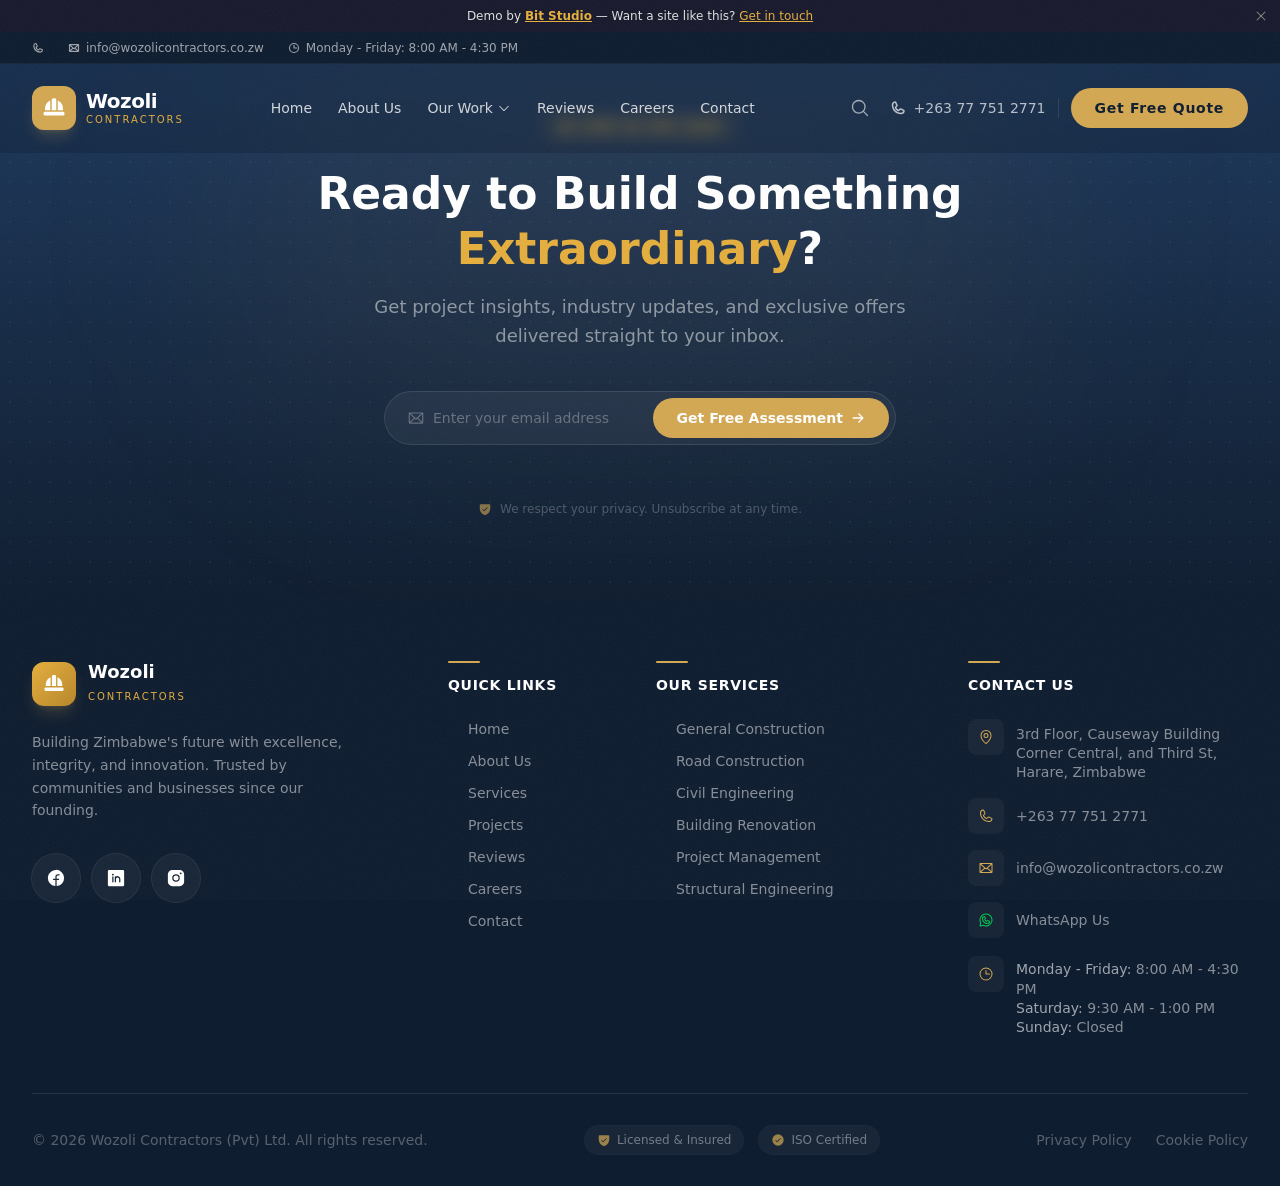
==== index.html @ 102f1ad0 "Bit Studio deploy" ====
<!DOCTYPE html>
<html lang="en">
  <head>
    <meta charset="UTF-8" />
    <link rel="icon" type="image/svg+xml" href="/favicon.svg" />
    <meta name="viewport" content="width=device-width, initial-scale=1.0" />
    <meta name="description" content="Sunwolf Renewables builds solar power and off-grid battery storage systems across Zimbabwe. The energy your grid can't catch up to." />
    <meta name="keywords" content="Sunwolf Renewables, solar Zimbabwe, off-grid storage, battery backup Harare" />
    <meta property="og:title" content="Sunwolf Renewables — The Energy Your Grid Can't Catch Up To" />
    <meta property="og:description" content="Solar and off-grid storage engineering across Zimbabwe." />
    <meta property="og:image" content="https://images.unsplash.com/photo-1504307651254-35680f356dfd?w=1200" />
    <meta property="og:type" content="website" />
    <meta name="twitter:card" content="summary_large_image" />
    <title>Sunwolf Renewables — Solar & Off-Grid Storage | Zimbabwe</title>
    <link rel="preconnect" href="https://fonts.googleapis.com" />
    <link rel="preconnect" href="https://fonts.gstatic.com" crossorigin />
    <link href="https://fonts.googleapis.com/css2?family=Plus+Jakarta+Sans:wght@300;400;500;600;700;800&family=Inter:wght@300;400;500;600;700&family=JetBrains+Mono:wght@400;500&display=swap" rel="stylesheet" />
    <script type="module" crossorigin src="/assets/index-SXyRCr3o.js"></script>
    <link rel="stylesheet" crossorigin href="/assets/index-DjnCHHVt.css">
  </head>
  <body>
    <div id="root"></div>
  </body>
</html>
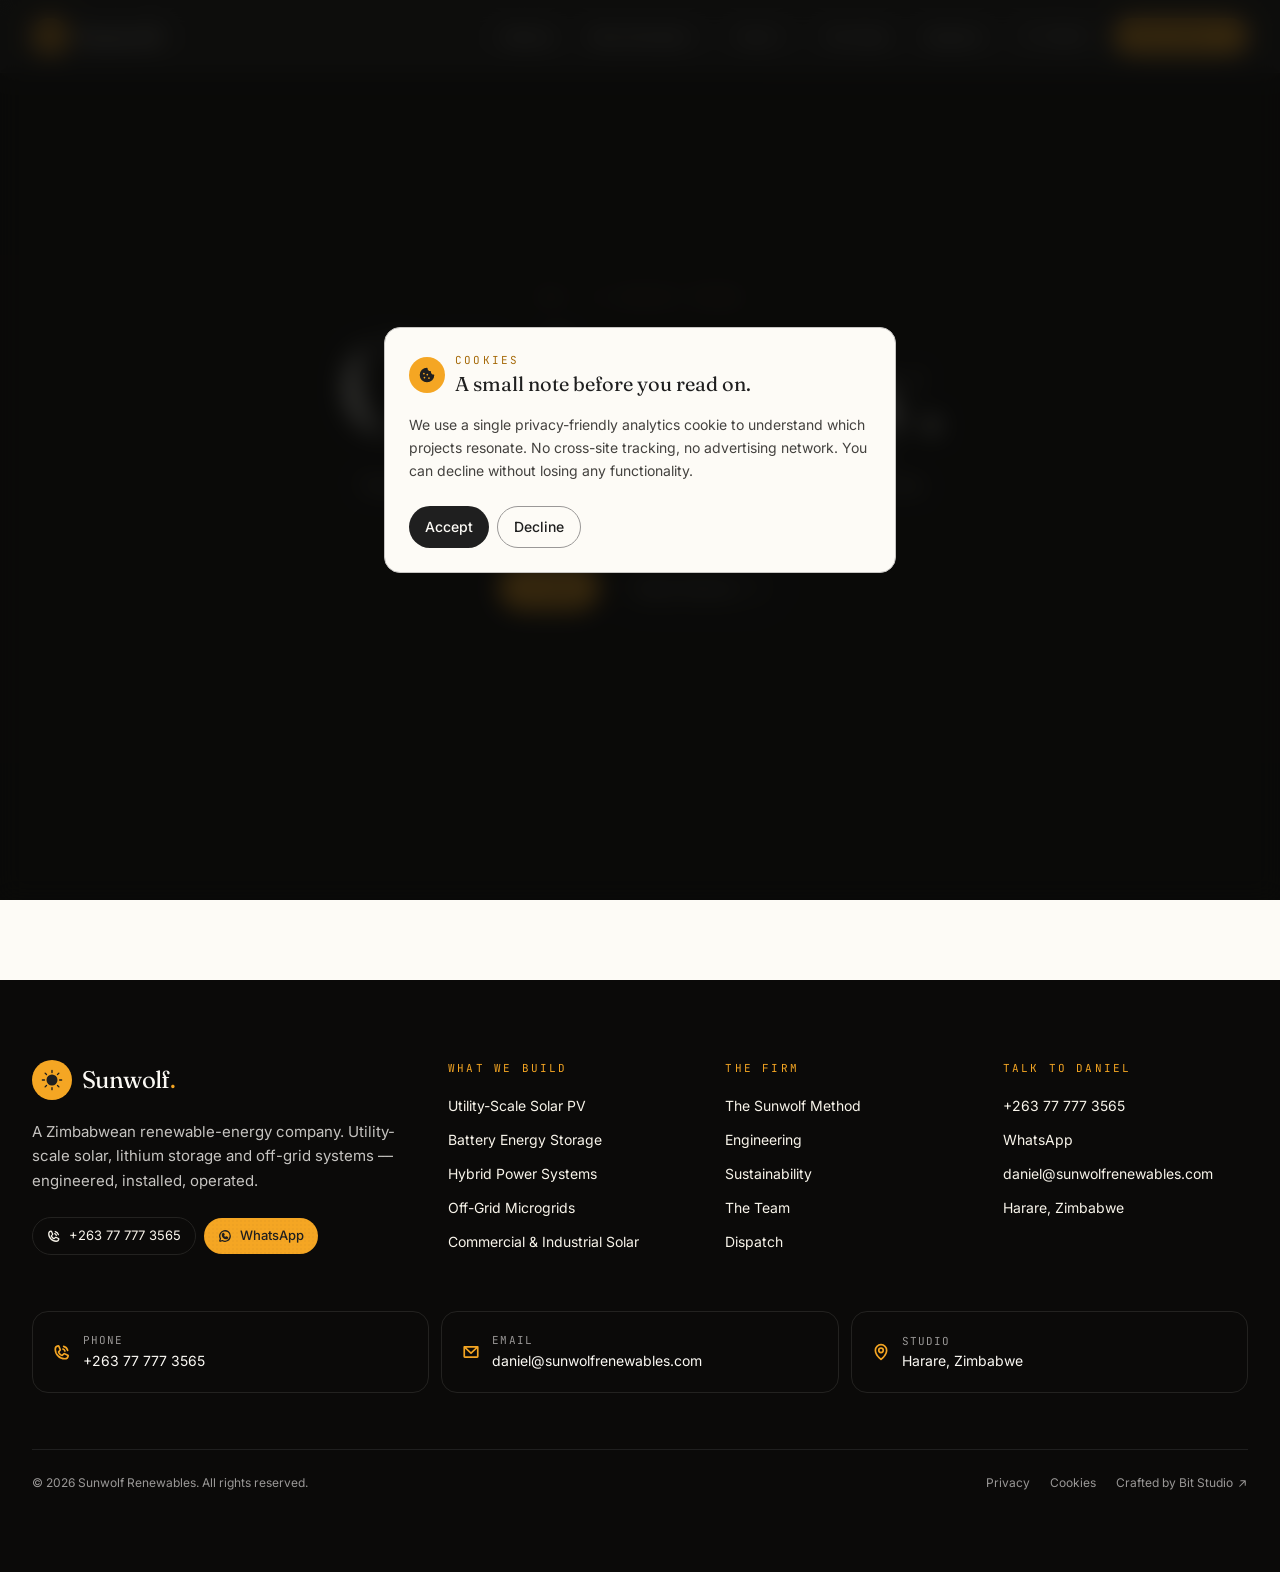
==== commit 95bab944: "Bespoke rebuild — pilot wave" ====
--- a/index.html
+++ b/index.html
@@ -1,24 +1,61 @@
-<!DOCTYPE html>
-<html lang="en">
-  <head>
-    <meta charset="UTF-8" />
-    <link rel="icon" type="image/svg+xml" href="/favicon.svg" />
-    <meta name="viewport" content="width=device-width, initial-scale=1.0" />
-    <meta name="description" content="Sunwolf Renewables builds solar power and off-grid battery storage systems across Zimbabwe. The energy your grid can't catch up to." />
-    <meta name="keywords" content="Sunwolf Renewables, solar Zimbabwe, off-grid storage, battery backup Harare" />
-    <meta property="og:title" content="Sunwolf Renewables — The Energy Your Grid Can't Catch Up To" />
-    <meta property="og:description" content="Solar and off-grid storage engineering across Zimbabwe." />
-    <meta property="og:image" content="https://images.unsplash.com/photo-1504307651254-35680f356dfd?w=1200" />
-    <meta property="og:type" content="website" />
-    <meta name="twitter:card" content="summary_large_image" />
-    <title>Sunwolf Renewables — Solar & Off-Grid Storage | Zimbabwe</title>
-    <link rel="preconnect" href="https://fonts.googleapis.com" />
-    <link rel="preconnect" href="https://fonts.gstatic.com" crossorigin />
-    <link href="https://fonts.googleapis.com/css2?family=Plus+Jakarta+Sans:wght@300;400;500;600;700;800&family=Inter:wght@300;400;500;600;700&family=JetBrains+Mono:wght@400;500&display=swap" rel="stylesheet" />
-    <script type="module" crossorigin src="/assets/index-SXyRCr3o.js"></script>
-    <link rel="stylesheet" crossorigin href="/assets/index-DjnCHHVt.css">
-  </head>
-  <body>
-    <div id="root"></div>
-  </body>
-</html>
+<!DOCTYPE html>
+<html lang="en">
+  <head>
+    <meta charset="UTF-8" />
+    <link rel="icon" type="image/svg+xml" href="/favicon.svg" />
+    <meta name="viewport" content="width=device-width, initial-scale=1.0, viewport-fit=cover" />
+    <meta name="theme-color" content="#1F1F1F" />
+
+    <title>Sunwolf Renewables — The energy your grid can't catch up to | Zimbabwe Solar &amp; BESS</title>
+    <meta name="description" content="Sunwolf Renewables — utility-scale solar, battery energy storage and hybrid off-grid systems for Zimbabwean industry. Led by MD Daniel Perlman." />
+    <meta name="keywords" content="Sunwolf Renewables, solar Zimbabwe, BESS Zimbabwe, battery storage, off-grid solar, Daniel Perlman, hybrid power, IPP Zimbabwe, commercial solar, industrial solar" />
+    <meta name="author" content="Sunwolf Renewables" />
+    <meta name="robots" content="index, follow" />
+
+    <!-- Open Graph -->
+    <meta property="og:type" content="website" />
+    <meta property="og:site_name" content="Sunwolf Renewables" />
+    <meta property="og:title" content="Sunwolf Renewables — Solar, Storage &amp; Off-Grid for Zimbabwean Industry" />
+    <meta property="og:description" content="The energy your grid can't catch up to. Utility-scale solar PV, lithium BESS and hybrid microgrids — engineered, installed, operated." />
+    <meta property="og:image" content="https://images.unsplash.com/photo-1509391366360-2e959784a276?w=1200" />
+    <meta property="og:url" content="https://demo-sunwolf-renewables.onrender.com" />
+
+    <!-- Twitter -->
+    <meta name="twitter:card" content="summary_large_image" />
+    <meta name="twitter:title" content="Sunwolf Renewables — Solar &amp; BESS Zimbabwe" />
+    <meta name="twitter:description" content="Utility-scale solar, lithium storage and off-grid hybrids built for Zimbabwean industry." />
+    <meta name="twitter:image" content="https://images.unsplash.com/photo-1509391366360-2e959784a276?w=1200" />
+
+    <!-- Preconnect fonts -->
+    <link rel="preconnect" href="https://fonts.googleapis.com" />
+    <link rel="preconnect" href="https://fonts.gstatic.com" crossorigin />
+    <link href="https://fonts.googleapis.com/css2?family=Fraunces:opsz,wght@9..144,300;9..144,400;9..144,500;9..144,600;9..144,700&family=Inter:wght@300;400;500;600;700&family=JetBrains+Mono:wght@400;500;600&display=swap" rel="stylesheet" />
+
+    <!-- JSON-LD Structured Data -->
+    <script type="application/ld+json">
+      {
+        "@context": "https://schema.org",
+        "@type": "Organization",
+        "name": "Sunwolf Renewables",
+        "url": "https://demo-sunwolf-renewables.onrender.com",
+        "description": "Zimbabwean renewable-energy company specialising in utility-scale solar PV, lithium battery energy storage systems (BESS) and hybrid off-grid microgrids.",
+        "address": {
+          "@type": "PostalAddress",
+          "addressLocality": "Harare",
+          "addressCountry": "ZW"
+        },
+        "telephone": "+263777773565",
+        "founder": {
+          "@type": "Person",
+          "name": "Daniel Perlman",
+          "jobTitle": "Managing Director"
+        }
+      }
+    </script>
+    <script type="module" crossorigin src="/assets/index-B15pvpVS.js"></script>
+    <link rel="stylesheet" crossorigin href="/assets/index-DMzLu8LB.css">
+  </head>
+  <body>
+    <div id="root"></div>
+  </body>
+</html>
--- a/assets/index-DMzLu8LB.css
+++ b/assets/index-DMzLu8LB.css
@@ -0,0 +1 @@
+/*! tailwindcss v4.3.0 | MIT License | https://tailwindcss.com */@layer properties{@supports (((-webkit-hyphens:none)) and (not (margin-trim:inline))) or ((-moz-orient:inline) and (not (color:rgb(from red r g b)))){*,:before,:after,::backdrop{--tw-rotate-x:initial;--tw-rotate-y:initial;--tw-rotate-z:initial;--tw-skew-x:initial;--tw-skew-y:initial;--tw-space-y-reverse:0;--tw-border-style:solid;--tw-gradient-position:initial;--tw-gradient-from:#0000;--tw-gradient-via:#0000;--tw-gradient-to:#0000;--tw-gradient-stops:initial;--tw-gradient-via-stops:initial;--tw-gradient-from-position:0%;--tw-gradient-via-position:50%;--tw-gradient-to-position:100%;--tw-leading:initial;--tw-font-weight:initial;--tw-tracking:initial;--tw-shadow:0 0 #0000;--tw-shadow-color:initial;--tw-shadow-alpha:100%;--tw-inset-shadow:0 0 #0000;--tw-inset-shadow-color:initial;--tw-inset-shadow-alpha:100%;--tw-ring-color:initial;--tw-ring-shadow:0 0 #0000;--tw-inset-ring-color:initial;--tw-inset-ring-shadow:0 0 #0000;--tw-ring-inset:initial;--tw-ring-offset-width:0px;--tw-ring-offset-color:#fff;--tw-ring-offset-shadow:0 0 #0000;--tw-outline-style:solid;--tw-blur:initial;--tw-brightness:initial;--tw-contrast:initial;--tw-grayscale:initial;--tw-hue-rotate:initial;--tw-invert:initial;--tw-opacity:initial;--tw-saturate:initial;--tw-sepia:initial;--tw-drop-shadow:initial;--tw-drop-shadow-color:initial;--tw-drop-shadow-alpha:100%;--tw-drop-shadow-size:initial;--tw-backdrop-blur:initial;--tw-backdrop-brightness:initial;--tw-backdrop-contrast:initial;--tw-backdrop-grayscale:initial;--tw-backdrop-hue-rotate:initial;--tw-backdrop-invert:initial;--tw-backdrop-opacity:initial;--tw-backdrop-saturate:initial;--tw-backdrop-sepia:initial;--tw-duration:initial}}}@layer theme{:root,:host{--font-sans:ui-sans-serif, system-ui, sans-serif, "Apple Color Emoji", "Segoe UI Emoji", "Segoe UI Symbol", "Noto Color Emoji";--font-mono:"JetBrains Mono", ui-monospace, monospace;--color-amber-100:#fdebc1;--color-amber-300:#f8c265;--color-amber-400:#f6b340;--color-amber-500:#f5a623;--color-amber-600:#d88b0f;--color-amber-700:#a56908;--color-amber-900:oklch(41.4% .112 45.904);--color-emerald-400:oklch(76.5% .177 163.223);--color-emerald-500:oklch(69.6% .17 162.48);--spacing:.25rem;--container-sm:24rem;--container-md:28rem;--container-lg:32rem;--container-xl:36rem;--container-2xl:42rem;--container-4xl:56rem;--text-sm:.875rem;--text-sm--line-height:calc(1.25 / .875);--text-base:1rem;--text-base--line-height: 1.5 ;--text-xl:1.25rem;--text-xl--line-height:calc(1.75 / 1.25);--text-2xl:1.5rem;--text-2xl--line-height:calc(2 / 1.5);--text-3xl:1.875rem;--text-3xl--line-height: 1.2 ;--text-4xl:2.25rem;--text-4xl--line-height:calc(2.5 / 2.25);--text-5xl:3rem;--text-5xl--line-height:1;--text-6xl:3.75rem;--text-6xl--line-height:1;--text-7xl:4.5rem;--text-7xl--line-height:1;--text-8xl:6rem;--text-8xl--line-height:1;--text-9xl:8rem;--text-9xl--line-height:1;--font-weight-medium:500;--tracking-tight:-.025em;--tracking-widest:.1em;--leading-tight:1.25;--leading-snug:1.375;--leading-relaxed:1.625;--radius-sm:.25rem;--radius-xl:.75rem;--radius-2xl:1rem;--radius-3xl:1.5rem;--blur-md:12px;--blur-xl:24px;--blur-3xl:64px;--default-transition-duration:.15s;--default-transition-timing-function:cubic-bezier(.4, 0, .2, 1);--default-font-family:var(--font-sans);--default-mono-font-family:var(--font-mono);--color-ink-100:#e7e5e4;--color-ink-200:#c7c5c2;--color-ink-300:#9a9897;--color-ink-400:#6b6967;--color-ink-500:#44423f;--color-ink-600:#2e2c2a;--color-ink-700:#232220;--color-ink-800:#1f1f1f;--color-ink-900:#161513;--color-ink-950:#0b0a09;--color-cream-50:#fdfbf6;--color-cream-100:#faf6ec;--color-volt-500:#3d5afe;--font-display:"Fraunces", "Times New Roman", serif;--font-body:"Inter", system-ui, sans-serif}}@layer base{*,:after,:before,::backdrop{box-sizing:border-box;border:0 solid;margin:0;padding:0}::file-selector-button{box-sizing:border-box;border:0 solid;margin:0;padding:0}html,:host{-webkit-text-size-adjust:100%;-moz-tab-size:4;tab-size:4;line-height:1.5;font-family:var(--default-font-family,ui-sans-serif, system-ui, sans-serif, "Apple Color Emoji", "Segoe UI Emoji", "Segoe UI Symbol", "Noto Color Emoji");font-feature-settings:var(--default-font-feature-settings,normal);font-variation-settings:var(--default-font-variation-settings,normal);-webkit-tap-highlight-color:transparent}hr{height:0;color:inherit;border-top-width:1px}abbr:where([title]){-webkit-text-decoration:underline dotted;text-decoration:underline dotted}h1,h2,h3,h4,h5,h6{font-size:inherit;font-weight:inherit}a{color:inherit;-webkit-text-decoration:inherit;text-decoration:inherit}b,strong{font-weight:bolder}code,kbd,samp,pre{font-family:var(--default-mono-font-family,ui-monospace, SFMono-Regular, Menlo, Monaco, Consolas, "Liberation Mono", "Courier New", monospace);font-feature-settings:var(--default-mono-font-feature-settings,normal);font-variation-settings:var(--default-mono-font-variation-settings,normal);font-size:1em}small{font-size:80%}sub,sup{vertical-align:baseline;font-size:75%;line-height:0;position:relative}sub{bottom:-.25em}sup{top:-.5em}table{text-indent:0;border-color:inherit;border-collapse:collapse}:-moz-focusring{outline:auto}progress{vertical-align:baseline}summary{display:list-item}ol,ul,menu{list-style:none}img,svg,video,canvas,audio,iframe,embed,object{vertical-align:middle;display:block}img,video{max-width:100%;height:auto}button,input,select,optgroup,textarea{font:inherit;font-feature-settings:inherit;font-variation-settings:inherit;letter-spacing:inherit;color:inherit;opacity:1;background-color:#0000;border-radius:0}::file-selector-button{font:inherit;font-feature-settings:inherit;font-variation-settings:inherit;letter-spacing:inherit;color:inherit;opacity:1;background-color:#0000;border-radius:0}:where(select:is([multiple],[size])) optgroup{font-weight:bolder}:where(select:is([multiple],[size])) optgroup option{padding-inline-start:20px}::file-selector-button{margin-inline-end:4px}::placeholder{opacity:1}@supports (not ((-webkit-appearance:-apple-pay-button))) or (contain-intrinsic-size:1px){::placeholder{color:currentColor}@supports (color:color-mix(in lab,red,red)){::placeholder{color:color-mix(in oklab,currentcolor 50%,transparent)}}}textarea{resize:vertical}::-webkit-search-decoration{-webkit-appearance:none}::-webkit-date-and-time-value{min-height:1lh;text-align:inherit}::-webkit-datetime-edit{display:inline-flex}::-webkit-datetime-edit-fields-wrapper{padding:0}::-webkit-datetime-edit{padding-block:0}::-webkit-datetime-edit-year-field{padding-block:0}::-webkit-datetime-edit-month-field{padding-block:0}::-webkit-datetime-edit-day-field{padding-block:0}::-webkit-datetime-edit-hour-field{padding-block:0}::-webkit-datetime-edit-minute-field{padding-block:0}::-webkit-datetime-edit-second-field{padding-block:0}::-webkit-datetime-edit-millisecond-field{padding-block:0}::-webkit-datetime-edit-meridiem-field{padding-block:0}::-webkit-calendar-picker-indicator{line-height:1}:-moz-ui-invalid{box-shadow:none}button,input:where([type=button],[type=reset],[type=submit]){-webkit-appearance:button;-moz-appearance:button;appearance:button}::file-selector-button{-webkit-appearance:button;-moz-appearance:button;appearance:button}::-webkit-inner-spin-button{height:auto}::-webkit-outer-spin-button{height:auto}[hidden]:where(:not([hidden=until-found])){display:none!important}h1,h2,h3,h4{font-family:var(--font-display);letter-spacing:-.02em}.font-mono,code,pre,.sw-meta{font-family:var(--font-mono)}}@layer components{.sw-grain:before{content:"";pointer-events:none;mix-blend-mode:multiply;opacity:.45;background-image:radial-gradient(circle at 1px 1px,#1f1f1f0f 1px,#0000 0);background-size:4px 4px;position:absolute;top:0;right:0;bottom:0;left:0}.sw-tile{isolation:isolate;border-radius:18px;position:relative;overflow:hidden}.sw-divider{background:linear-gradient(90deg,#0000,#1f1f1f2e,#0000);height:1px}@keyframes sw-pulse{0%,to{box-shadow:0 0 #f5a6238c}50%{box-shadow:0 0 0 6px #f5a62300}}.sw-pulse{animation:2.2s infinite sw-pulse}@keyframes sw-shuffle-in{0%{opacity:0;transform:translateY(18px)rotate(-1.2deg)}to{opacity:1;transform:translateY(0)rotate(0)}}.sw-shuffle-in{animation:.85s cubic-bezier(.22,1,.36,1) both sw-shuffle-in}}@layer utilities{.pointer-events-none{pointer-events:none}.visible{visibility:visible}.absolute{position:absolute}.fixed{position:fixed}.relative{position:relative}.static{position:static}.sticky{position:sticky}.inset-0{inset:calc(var(--spacing) * 0)}.inset-x-0{inset-inline:calc(var(--spacing) * 0)}.inset-y-0{inset-block:calc(var(--spacing) * 0)}.-top-20{top:calc(var(--spacing) * -20)}.top-0{top:calc(var(--spacing) * 0)}.top-2{top:calc(var(--spacing) * 2)}.top-3{top:calc(var(--spacing) * 3)}.top-\[72px\]{top:72px}.top-full{top:100%}.-right-20{right:calc(var(--spacing) * -20)}.right-5{right:calc(var(--spacing) * 5)}.right-6{right:calc(var(--spacing) * 6)}.bottom-2{bottom:calc(var(--spacing) * 2)}.bottom-5{bottom:calc(var(--spacing) * 5)}.bottom-6{bottom:calc(var(--spacing) * 6)}.left-0{left:calc(var(--spacing) * 0)}.left-3{left:calc(var(--spacing) * 3)}.left-5{left:calc(var(--spacing) * 5)}.left-\[16px\]{left:16px}.left-\[20px\]{left:20px}.isolate{isolation:isolate}.z-20{z-index:20}.z-40{z-index:40}.z-50{z-index:50}.z-\[60\]{z-index:60}.z-\[70\]{z-index:70}.col-span-2{grid-column:span 2/span 2}.col-span-3{grid-column:span 3/span 3}.row-span-2{grid-row:span 2/span 2}.container{width:100%}@media(min-width:40rem){.container{max-width:40rem}}@media(min-width:48rem){.container{max-width:48rem}}@media(min-width:64rem){.container{max-width:64rem}}@media(min-width:80rem){.container{max-width:80rem}}@media(min-width:96rem){.container{max-width:96rem}}.mx-auto{margin-inline:auto}.mt-0\.5{margin-top:calc(var(--spacing) * .5)}.mt-1{margin-top:calc(var(--spacing) * 1)}.mt-1\.5{margin-top:calc(var(--spacing) * 1.5)}.mt-2{margin-top:calc(var(--spacing) * 2)}.mt-3{margin-top:calc(var(--spacing) * 3)}.mt-4{margin-top:calc(var(--spacing) * 4)}.mt-5{margin-top:calc(var(--spacing) * 5)}.mt-6{margin-top:calc(var(--spacing) * 6)}.mt-7{margin-top:calc(var(--spacing) * 7)}.mt-8{margin-top:calc(var(--spacing) * 8)}.mt-10{margin-top:calc(var(--spacing) * 10)}.mt-12{margin-top:calc(var(--spacing) * 12)}.mt-14{margin-top:calc(var(--spacing) * 14)}.mt-20{margin-top:calc(var(--spacing) * 20)}.mt-auto{margin-top:auto}.mb-6{margin-bottom:calc(var(--spacing) * 6)}.mb-8{margin-bottom:calc(var(--spacing) * 8)}.mb-10{margin-bottom:calc(var(--spacing) * 10)}.ml-1{margin-left:calc(var(--spacing) * 1)}.ml-2{margin-left:calc(var(--spacing) * 2)}.ml-3{margin-left:calc(var(--spacing) * 3)}.ml-auto{margin-left:auto}.block{display:block}.flex{display:flex}.grid{display:grid}.hidden{display:none}.inline-flex{display:inline-flex}.aspect-\[2\/1\]{aspect-ratio:2}.aspect-\[4\/5\]{aspect-ratio:4/5}.aspect-\[5\/4\]{aspect-ratio:5/4}.aspect-\[10\/8\]{aspect-ratio:10/8}.aspect-square{aspect-ratio:1}.h-1{height:calc(var(--spacing) * 1)}.h-1\.5{height:calc(var(--spacing) * 1.5)}.h-2{height:calc(var(--spacing) * 2)}.h-2\.5{height:calc(var(--spacing) * 2.5)}.h-3{height:calc(var(--spacing) * 3)}.h-8{height:calc(var(--spacing) * 8)}.h-9{height:calc(var(--spacing) * 9)}.h-10{height:calc(var(--spacing) * 10)}.h-16{height:calc(var(--spacing) * 16)}.h-\[72px\]{height:72px}.h-\[180px\]{height:180px}.h-\[260px\]{height:260px}.h-\[280px\]{height:280px}.h-\[300px\]{height:300px}.h-\[360px\]{height:360px}.h-\[420px\]{height:420px}.h-\[440px\]{height:440px}.h-full{height:100%}.max-h-\[60vh\]{max-height:60vh}.min-h-\[80vh\]{min-height:80vh}.min-h-\[100svh\]{min-height:100svh}.min-h-screen{min-height:100vh}.w-1{width:calc(var(--spacing) * 1)}.w-1\.5{width:calc(var(--spacing) * 1.5)}.w-2{width:calc(var(--spacing) * 2)}.w-2\.5{width:calc(var(--spacing) * 2.5)}.w-3{width:calc(var(--spacing) * 3)}.w-8{width:calc(var(--spacing) * 8)}.w-9{width:calc(var(--spacing) * 9)}.w-10{width:calc(var(--spacing) * 10)}.w-16{width:calc(var(--spacing) * 16)}.w-\[340px\]{width:340px}.w-\[420px\]{width:420px}.w-full{width:100%}.w-px{width:1px}.max-w-2xl{max-width:var(--container-2xl)}.max-w-4xl{max-width:var(--container-4xl)}.max-w-\[1100px\]{max-width:1100px}.max-w-\[1300px\]{max-width:1300px}.max-w-\[1400px\]{max-width:1400px}.max-w-lg{max-width:var(--container-lg)}.max-w-md{max-width:var(--container-md)}.max-w-sm{max-width:var(--container-sm)}.max-w-xl{max-width:var(--container-xl)}.min-w-0{min-width:calc(var(--spacing) * 0)}.flex-1{flex:1}.shrink-0{flex-shrink:0}.transform{transform:var(--tw-rotate-x,) var(--tw-rotate-y,) var(--tw-rotate-z,) var(--tw-skew-x,) var(--tw-skew-y,)}.animate-\[marquee_36s_linear_infinite\]{animation:36s linear infinite marquee}.resize-none{resize:none}.auto-rows-auto{grid-auto-rows:auto}.grid-cols-1{grid-template-columns:repeat(1,minmax(0,1fr))}.grid-cols-2{grid-template-columns:repeat(2,minmax(0,1fr))}.grid-cols-3{grid-template-columns:repeat(3,minmax(0,1fr))}.grid-rows-2{grid-template-rows:repeat(2,minmax(0,1fr))}.flex-col{flex-direction:column}.flex-wrap{flex-wrap:wrap}.items-center{align-items:center}.items-end{align-items:flex-end}.items-start{align-items:flex-start}.items-stretch{align-items:stretch}.justify-between{justify-content:space-between}.justify-center{justify-content:center}.justify-end{justify-content:flex-end}.gap-1{gap:calc(var(--spacing) * 1)}.gap-1\.5{gap:calc(var(--spacing) * 1.5)}.gap-2{gap:calc(var(--spacing) * 2)}.gap-2\.5{gap:calc(var(--spacing) * 2.5)}.gap-3{gap:calc(var(--spacing) * 3)}.gap-4{gap:calc(var(--spacing) * 4)}.gap-5{gap:calc(var(--spacing) * 5)}.gap-6{gap:calc(var(--spacing) * 6)}.gap-8{gap:calc(var(--spacing) * 8)}.gap-10{gap:calc(var(--spacing) * 10)}.gap-12{gap:calc(var(--spacing) * 12)}:where(.space-y-1>:not(:last-child)){--tw-space-y-reverse:0;margin-block-start:calc(calc(var(--spacing) * 1) * var(--tw-space-y-reverse));margin-block-end:calc(calc(var(--spacing) * 1) * calc(1 - var(--tw-space-y-reverse)))}:where(.space-y-2>:not(:last-child)){--tw-space-y-reverse:0;margin-block-start:calc(calc(var(--spacing) * 2) * var(--tw-space-y-reverse));margin-block-end:calc(calc(var(--spacing) * 2) * calc(1 - var(--tw-space-y-reverse)))}:where(.space-y-2\.5>:not(:last-child)){--tw-space-y-reverse:0;margin-block-start:calc(calc(var(--spacing) * 2.5) * var(--tw-space-y-reverse));margin-block-end:calc(calc(var(--spacing) * 2.5) * calc(1 - var(--tw-space-y-reverse)))}:where(.space-y-3>:not(:last-child)){--tw-space-y-reverse:0;margin-block-start:calc(calc(var(--spacing) * 3) * var(--tw-space-y-reverse));margin-block-end:calc(calc(var(--spacing) * 3) * calc(1 - var(--tw-space-y-reverse)))}:where(.space-y-4>:not(:last-child)){--tw-space-y-reverse:0;margin-block-start:calc(calc(var(--spacing) * 4) * var(--tw-space-y-reverse));margin-block-end:calc(calc(var(--spacing) * 4) * calc(1 - var(--tw-space-y-reverse)))}:where(.space-y-5>:not(:last-child)){--tw-space-y-reverse:0;margin-block-start:calc(calc(var(--spacing) * 5) * var(--tw-space-y-reverse));margin-block-end:calc(calc(var(--spacing) * 5) * calc(1 - var(--tw-space-y-reverse)))}:where(.space-y-7>:not(:last-child)){--tw-space-y-reverse:0;margin-block-start:calc(calc(var(--spacing) * 7) * var(--tw-space-y-reverse));margin-block-end:calc(calc(var(--spacing) * 7) * calc(1 - var(--tw-space-y-reverse)))}:where(.space-y-12>:not(:last-child)){--tw-space-y-reverse:0;margin-block-start:calc(calc(var(--spacing) * 12) * var(--tw-space-y-reverse));margin-block-end:calc(calc(var(--spacing) * 12) * calc(1 - var(--tw-space-y-reverse)))}:where(.space-y-24>:not(:last-child)){--tw-space-y-reverse:0;margin-block-start:calc(calc(var(--spacing) * 24) * var(--tw-space-y-reverse));margin-block-end:calc(calc(var(--spacing) * 24) * calc(1 - var(--tw-space-y-reverse)))}.self-start{align-self:flex-start}.truncate{text-overflow:ellipsis;white-space:nowrap;overflow:hidden}.overflow-hidden{overflow:hidden}.overflow-y-auto{overflow-y:auto}.rounded-2xl{border-radius:var(--radius-2xl)}.rounded-3xl{border-radius:var(--radius-3xl)}.rounded-full{border-radius:3.40282e38px}.rounded-sm{border-radius:var(--radius-sm)}.rounded-xl{border-radius:var(--radius-xl)}.border{border-style:var(--tw-border-style);border-width:1px}.border-0{border-style:var(--tw-border-style);border-width:0}.border-y{border-block-style:var(--tw-border-style);border-block-width:1px}.border-t{border-top-style:var(--tw-border-style);border-top-width:1px}.border-b{border-bottom-style:var(--tw-border-style);border-bottom-width:1px}.border-amber-400{border-color:var(--color-amber-400)}.border-cream-100\/30{border-color:#faf6ec4d}@supports (color:color-mix(in lab,red,red)){.border-cream-100\/30{border-color:color-mix(in oklab,var(--color-cream-100) 30%,transparent)}}.border-ink-100{border-color:var(--color-ink-100)}.border-ink-200{border-color:var(--color-ink-200)}.border-ink-200\/70{border-color:#c7c5c2b3}@supports (color:color-mix(in lab,red,red)){.border-ink-200\/70{border-color:color-mix(in oklab,var(--color-ink-200) 70%,transparent)}}.border-ink-300{border-color:var(--color-ink-300)}.border-ink-600{border-color:var(--color-ink-600)}.border-ink-600\/60{border-color:#2e2c2a99}@supports (color:color-mix(in lab,red,red)){.border-ink-600\/60{border-color:color-mix(in oklab,var(--color-ink-600) 60%,transparent)}}.border-ink-700{border-color:var(--color-ink-700)}.border-ink-700\/60{border-color:#23222099}@supports (color:color-mix(in lab,red,red)){.border-ink-700\/60{border-color:color-mix(in oklab,var(--color-ink-700) 60%,transparent)}}.border-ink-800{border-color:var(--color-ink-800)}.border-transparent{border-color:#0000}.bg-amber-400{background-color:var(--color-amber-400)}.bg-amber-500{background-color:var(--color-amber-500)}.bg-cream-50{background-color:var(--color-cream-50)}.bg-cream-100{background-color:var(--color-cream-100)}.bg-cream-100\/50{background-color:#faf6ec80}@supports (color:color-mix(in lab,red,red)){.bg-cream-100\/50{background-color:color-mix(in oklab,var(--color-cream-100) 50%,transparent)}}.bg-emerald-500{background-color:var(--color-emerald-500)}.bg-ink-100{background-color:var(--color-ink-100)}.bg-ink-200{background-color:var(--color-ink-200)}.bg-ink-500{background-color:var(--color-ink-500)}.bg-ink-700{background-color:var(--color-ink-700)}.bg-ink-800{background-color:var(--color-ink-800)}.bg-ink-800\/80{background-color:#1f1f1fcc}@supports (color:color-mix(in lab,red,red)){.bg-ink-800\/80{background-color:color-mix(in oklab,var(--color-ink-800) 80%,transparent)}}.bg-ink-800\/95{background-color:#1f1f1ff2}@supports (color:color-mix(in lab,red,red)){.bg-ink-800\/95{background-color:color-mix(in oklab,var(--color-ink-800) 95%,transparent)}}.bg-ink-900{background-color:var(--color-ink-900)}.bg-ink-900\/10{background-color:#1615131a}@supports (color:color-mix(in lab,red,red)){.bg-ink-900\/10{background-color:color-mix(in oklab,var(--color-ink-900) 10%,transparent)}}.bg-ink-900\/30{background-color:#1615134d}@supports (color:color-mix(in lab,red,red)){.bg-ink-900\/30{background-color:color-mix(in oklab,var(--color-ink-900) 30%,transparent)}}.bg-ink-900\/55{background-color:#1615138c}@supports (color:color-mix(in lab,red,red)){.bg-ink-900\/55{background-color:color-mix(in oklab,var(--color-ink-900) 55%,transparent)}}.bg-ink-900\/70{background-color:#161513b3}@supports (color:color-mix(in lab,red,red)){.bg-ink-900\/70{background-color:color-mix(in oklab,var(--color-ink-900) 70%,transparent)}}.bg-ink-950{background-color:var(--color-ink-950)}.bg-ink-950\/60{background-color:#0b0a0999}@supports (color:color-mix(in lab,red,red)){.bg-ink-950\/60{background-color:color-mix(in oklab,var(--color-ink-950) 60%,transparent)}}.bg-ink-950\/70{background-color:#0b0a09b3}@supports (color:color-mix(in lab,red,red)){.bg-ink-950\/70{background-color:color-mix(in oklab,var(--color-ink-950) 70%,transparent)}}.bg-ink-950\/75{background-color:#0b0a09bf}@supports (color:color-mix(in lab,red,red)){.bg-ink-950\/75{background-color:color-mix(in oklab,var(--color-ink-950) 75%,transparent)}}.bg-ink-950\/80{background-color:#0b0a09cc}@supports (color:color-mix(in lab,red,red)){.bg-ink-950\/80{background-color:color-mix(in oklab,var(--color-ink-950) 80%,transparent)}}.bg-ink-950\/85{background-color:#0b0a09d9}@supports (color:color-mix(in lab,red,red)){.bg-ink-950\/85{background-color:color-mix(in oklab,var(--color-ink-950) 85%,transparent)}}.bg-transparent{background-color:#0000}.bg-volt-500{background-color:var(--color-volt-500)}.bg-gradient-to-b{--tw-gradient-position:to bottom in oklab;background-image:linear-gradient(var(--tw-gradient-stops))}.bg-gradient-to-br{--tw-gradient-position:to bottom right in oklab;background-image:linear-gradient(var(--tw-gradient-stops))}.bg-gradient-to-r{--tw-gradient-position:to right in oklab;background-image:linear-gradient(var(--tw-gradient-stops))}.bg-gradient-to-t{--tw-gradient-position:to top in oklab;background-image:linear-gradient(var(--tw-gradient-stops))}.from-amber-400{--tw-gradient-from:var(--color-amber-400);--tw-gradient-stops:var(--tw-gradient-via-stops,var(--tw-gradient-position), var(--tw-gradient-from) var(--tw-gradient-from-position), var(--tw-gradient-to) var(--tw-gradient-to-position))}.from-ink-950{--tw-gradient-from:var(--color-ink-950);--tw-gradient-stops:var(--tw-gradient-via-stops,var(--tw-gradient-position), var(--tw-gradient-from) var(--tw-gradient-from-position), var(--tw-gradient-to) var(--tw-gradient-to-position))}.from-ink-950\/40{--tw-gradient-from:#0b0a0966}@supports (color:color-mix(in lab,red,red)){.from-ink-950\/40{--tw-gradient-from:color-mix(in oklab, var(--color-ink-950) 40%, transparent)}}.from-ink-950\/40{--tw-gradient-stops:var(--tw-gradient-via-stops,var(--tw-gradient-position), var(--tw-gradient-from) var(--tw-gradient-from-position), var(--tw-gradient-to) var(--tw-gradient-to-position))}.from-ink-950\/55{--tw-gradient-from:#0b0a098c}@supports (color:color-mix(in lab,red,red)){.from-ink-950\/55{--tw-gradient-from:color-mix(in oklab, var(--color-ink-950) 55%, transparent)}}.from-ink-950\/55{--tw-gradient-stops:var(--tw-gradient-via-stops,var(--tw-gradient-position), var(--tw-gradient-from) var(--tw-gradient-from-position), var(--tw-gradient-to) var(--tw-gradient-to-position))}.from-ink-950\/60{--tw-gradient-from:#0b0a0999}@supports (color:color-mix(in lab,red,red)){.from-ink-950\/60{--tw-gradient-from:color-mix(in oklab, var(--color-ink-950) 60%, transparent)}}.from-ink-950\/60{--tw-gradient-stops:var(--tw-gradient-via-stops,var(--tw-gradient-position), var(--tw-gradient-from) var(--tw-gradient-from-position), var(--tw-gradient-to) var(--tw-gradient-to-position))}.from-ink-950\/65{--tw-gradient-from:#0b0a09a6}@supports (color:color-mix(in lab,red,red)){.from-ink-950\/65{--tw-gradient-from:color-mix(in oklab, var(--color-ink-950) 65%, transparent)}}.from-ink-950\/65{--tw-gradient-stops:var(--tw-gradient-via-stops,var(--tw-gradient-position), var(--tw-gradient-from) var(--tw-gradient-from-position), var(--tw-gradient-to) var(--tw-gradient-to-position))}.from-ink-950\/85{--tw-gradient-from:#0b0a09d9}@supports (color:color-mix(in lab,red,red)){.from-ink-950\/85{--tw-gradient-from:color-mix(in oklab, var(--color-ink-950) 85%, transparent)}}.from-ink-950\/85{--tw-gradient-stops:var(--tw-gradient-via-stops,var(--tw-gradient-position), var(--tw-gradient-from) var(--tw-gradient-from-position), var(--tw-gradient-to) var(--tw-gradient-to-position))}.via-ink-900\/55{--tw-gradient-via:#1615138c}@supports (color:color-mix(in lab,red,red)){.via-ink-900\/55{--tw-gradient-via:color-mix(in oklab, var(--color-ink-900) 55%, transparent)}}.via-ink-900\/55{--tw-gradient-via-stops:var(--tw-gradient-position), var(--tw-gradient-from) var(--tw-gradient-from-position), var(--tw-gradient-via) var(--tw-gradient-via-position), var(--tw-gradient-to) var(--tw-gradient-to-position);--tw-gradient-stops:var(--tw-gradient-via-stops)}.via-ink-950\/35{--tw-gradient-via:#0b0a0959}@supports (color:color-mix(in lab,red,red)){.via-ink-950\/35{--tw-gradient-via:color-mix(in oklab, var(--color-ink-950) 35%, transparent)}}.via-ink-950\/35{--tw-gradient-via-stops:var(--tw-gradient-position), var(--tw-gradient-from) var(--tw-gradient-from-position), var(--tw-gradient-via) var(--tw-gradient-via-position), var(--tw-gradient-to) var(--tw-gradient-to-position);--tw-gradient-stops:var(--tw-gradient-via-stops)}.via-ink-950\/40{--tw-gradient-via:#0b0a0966}@supports (color:color-mix(in lab,red,red)){.via-ink-950\/40{--tw-gradient-via:color-mix(in oklab, var(--color-ink-950) 40%, transparent)}}.via-ink-950\/40{--tw-gradient-via-stops:var(--tw-gradient-position), var(--tw-gradient-from) var(--tw-gradient-from-position), var(--tw-gradient-via) var(--tw-gradient-via-position), var(--tw-gradient-to) var(--tw-gradient-to-position);--tw-gradient-stops:var(--tw-gradient-via-stops)}.via-transparent{--tw-gradient-via:transparent;--tw-gradient-via-stops:var(--tw-gradient-position), var(--tw-gradient-from) var(--tw-gradient-from-position), var(--tw-gradient-via) var(--tw-gradient-via-position), var(--tw-gradient-to) var(--tw-gradient-to-position);--tw-gradient-stops:var(--tw-gradient-via-stops)}.to-amber-600{--tw-gradient-to:var(--color-amber-600);--tw-gradient-stops:var(--tw-gradient-via-stops,var(--tw-gradient-position), var(--tw-gradient-from) var(--tw-gradient-from-position), var(--tw-gradient-to) var(--tw-gradient-to-position))}.to-amber-900\/30{--tw-gradient-to:#7b33064d}@supports (color:color-mix(in lab,red,red)){.to-amber-900\/30{--tw-gradient-to:color-mix(in oklab, var(--color-amber-900) 30%, transparent)}}.to-amber-900\/30{--tw-gradient-stops:var(--tw-gradient-via-stops,var(--tw-gradient-position), var(--tw-gradient-from) var(--tw-gradient-from-position), var(--tw-gradient-to) var(--tw-gradient-to-position))}.to-ink-950\/40{--tw-gradient-to:#0b0a0966}@supports (color:color-mix(in lab,red,red)){.to-ink-950\/40{--tw-gradient-to:color-mix(in oklab, var(--color-ink-950) 40%, transparent)}}.to-ink-950\/40{--tw-gradient-stops:var(--tw-gradient-via-stops,var(--tw-gradient-position), var(--tw-gradient-from) var(--tw-gradient-from-position), var(--tw-gradient-to) var(--tw-gradient-to-position))}.to-ink-950\/85{--tw-gradient-to:#0b0a09d9}@supports (color:color-mix(in lab,red,red)){.to-ink-950\/85{--tw-gradient-to:color-mix(in oklab, var(--color-ink-950) 85%, transparent)}}.to-ink-950\/85{--tw-gradient-stops:var(--tw-gradient-via-stops,var(--tw-gradient-position), var(--tw-gradient-from) var(--tw-gradient-from-position), var(--tw-gradient-to) var(--tw-gradient-to-position))}.to-ink-950\/90{--tw-gradient-to:#0b0a09e6}@supports (color:color-mix(in lab,red,red)){.to-ink-950\/90{--tw-gradient-to:color-mix(in oklab, var(--color-ink-950) 90%, transparent)}}.to-ink-950\/90{--tw-gradient-stops:var(--tw-gradient-via-stops,var(--tw-gradient-position), var(--tw-gradient-from) var(--tw-gradient-from-position), var(--tw-gradient-to) var(--tw-gradient-to-position))}.to-transparent{--tw-gradient-to:transparent;--tw-gradient-stops:var(--tw-gradient-via-stops,var(--tw-gradient-position), var(--tw-gradient-from) var(--tw-gradient-from-position), var(--tw-gradient-to) var(--tw-gradient-to-position))}.object-cover{object-fit:cover}.object-center{object-position:center}.p-2{padding:calc(var(--spacing) * 2)}.p-3{padding:calc(var(--spacing) * 3)}.p-4{padding:calc(var(--spacing) * 4)}.p-5{padding:calc(var(--spacing) * 5)}.p-6{padding:calc(var(--spacing) * 6)}.p-7{padding:calc(var(--spacing) * 7)}.p-8{padding:calc(var(--spacing) * 8)}.px-2{padding-inline:calc(var(--spacing) * 2)}.px-2\.5{padding-inline:calc(var(--spacing) * 2.5)}.px-3{padding-inline:calc(var(--spacing) * 3)}.px-3\.5{padding-inline:calc(var(--spacing) * 3.5)}.px-4{padding-inline:calc(var(--spacing) * 4)}.px-5{padding-inline:calc(var(--spacing) * 5)}.px-6{padding-inline:calc(var(--spacing) * 6)}.py-1{padding-block:calc(var(--spacing) * 1)}.py-1\.5{padding-block:calc(var(--spacing) * 1.5)}.py-2{padding-block:calc(var(--spacing) * 2)}.py-2\.5{padding-block:calc(var(--spacing) * 2.5)}.py-3{padding-block:calc(var(--spacing) * 3)}.py-3\.5{padding-block:calc(var(--spacing) * 3.5)}.py-4{padding-block:calc(var(--spacing) * 4)}.py-5{padding-block:calc(var(--spacing) * 5)}.py-6{padding-block:calc(var(--spacing) * 6)}.py-12{padding-block:calc(var(--spacing) * 12)}.py-16{padding-block:calc(var(--spacing) * 16)}.py-20{padding-block:calc(var(--spacing) * 20)}.py-24{padding-block:calc(var(--spacing) * 24)}.py-28{padding-block:calc(var(--spacing) * 28)}.py-32{padding-block:calc(var(--spacing) * 32)}.pt-2{padding-top:calc(var(--spacing) * 2)}.pt-4{padding-top:calc(var(--spacing) * 4)}.pt-6{padding-top:calc(var(--spacing) * 6)}.pt-12{padding-top:calc(var(--spacing) * 12)}.pt-16{padding-top:calc(var(--spacing) * 16)}.pt-24{padding-top:calc(var(--spacing) * 24)}.pt-32{padding-top:calc(var(--spacing) * 32)}.pb-2{padding-bottom:calc(var(--spacing) * 2)}.pb-2\.5{padding-bottom:calc(var(--spacing) * 2.5)}.pb-3{padding-bottom:calc(var(--spacing) * 3)}.pb-6{padding-bottom:calc(var(--spacing) * 6)}.pb-12{padding-bottom:calc(var(--spacing) * 12)}.pb-16{padding-bottom:calc(var(--spacing) * 16)}.pb-20{padding-bottom:calc(var(--spacing) * 20)}.pb-24{padding-bottom:calc(var(--spacing) * 24)}.pl-3{padding-left:calc(var(--spacing) * 3)}.text-center{text-align:center}.text-left{text-align:left}.text-right{text-align:right}.font-display{font-family:var(--font-display)}.font-mono{font-family:var(--font-mono)}.text-2xl{font-size:var(--text-2xl);line-height:var(--tw-leading,var(--text-2xl--line-height))}.text-3xl{font-size:var(--text-3xl);line-height:var(--tw-leading,var(--text-3xl--line-height))}.text-4xl{font-size:var(--text-4xl);line-height:var(--tw-leading,var(--text-4xl--line-height))}.text-5xl{font-size:var(--text-5xl);line-height:var(--tw-leading,var(--text-5xl--line-height))}.text-6xl{font-size:var(--text-6xl);line-height:var(--tw-leading,var(--text-6xl--line-height))}.text-7xl{font-size:var(--text-7xl);line-height:var(--tw-leading,var(--text-7xl--line-height))}.text-base{font-size:var(--text-base);line-height:var(--tw-leading,var(--text-base--line-height))}.text-sm{font-size:var(--text-sm);line-height:var(--tw-leading,var(--text-sm--line-height))}.text-xl{font-size:var(--text-xl);line-height:var(--tw-leading,var(--text-xl--line-height))}.text-\[9\.5px\]{font-size:9.5px}.text-\[10px\]{font-size:10px}.text-\[11\.5px\]{font-size:11.5px}.text-\[11px\]{font-size:11px}.text-\[12\.5px\]{font-size:12.5px}.text-\[12px\]{font-size:12px}.text-\[13\.5px\]{font-size:13.5px}.text-\[13px\]{font-size:13px}.text-\[14px\]{font-size:14px}.text-\[15\.5px\]{font-size:15.5px}.text-\[15px\]{font-size:15px}.text-\[16px\]{font-size:16px}.text-\[17px\]{font-size:17px}.text-\[22px\]{font-size:22px}.text-\[42px\]{font-size:42px}.leading-\[0\.92\]{--tw-leading:.92;line-height:.92}.leading-\[0\.95\]{--tw-leading:.95;line-height:.95}.leading-\[1\.1\]{--tw-leading:1.1;line-height:1.1}.leading-none{--tw-leading:1;line-height:1}.leading-relaxed{--tw-leading:var(--leading-relaxed);line-height:var(--leading-relaxed)}.leading-snug{--tw-leading:var(--leading-snug);line-height:var(--leading-snug)}.leading-tight{--tw-leading:var(--leading-tight);line-height:var(--leading-tight)}.font-medium{--tw-font-weight:var(--font-weight-medium);font-weight:var(--font-weight-medium)}.tracking-\[0\.2em\]{--tw-tracking:.2em;letter-spacing:.2em}.tracking-\[0\.3em\]{--tw-tracking:.3em;letter-spacing:.3em}.tracking-\[0\.18em\]{--tw-tracking:.18em;letter-spacing:.18em}.tracking-\[0\.22em\]{--tw-tracking:.22em;letter-spacing:.22em}.tracking-\[0\.25em\]{--tw-tracking:.25em;letter-spacing:.25em}.tracking-tight{--tw-tracking:var(--tracking-tight);letter-spacing:var(--tracking-tight)}.tracking-widest{--tw-tracking:var(--tracking-widest);letter-spacing:var(--tracking-widest)}.whitespace-nowrap{white-space:nowrap}.text-amber-300{color:var(--color-amber-300)}.text-amber-400{color:var(--color-amber-400)}.text-amber-500{color:var(--color-amber-500)}.text-amber-600{color:var(--color-amber-600)}.text-amber-700{color:var(--color-amber-700)}.text-cream-50{color:var(--color-cream-50)}.text-cream-50\/75{color:#fdfbf6bf}@supports (color:color-mix(in lab,red,red)){.text-cream-50\/75{color:color-mix(in oklab,var(--color-cream-50) 75%,transparent)}}.text-cream-100{color:var(--color-cream-100)}.text-cream-100\/40{color:#faf6ec66}@supports (color:color-mix(in lab,red,red)){.text-cream-100\/40{color:color-mix(in oklab,var(--color-cream-100) 40%,transparent)}}.text-cream-100\/70{color:#faf6ecb3}@supports (color:color-mix(in lab,red,red)){.text-cream-100\/70{color:color-mix(in oklab,var(--color-cream-100) 70%,transparent)}}.text-cream-100\/75{color:#faf6ecbf}@supports (color:color-mix(in lab,red,red)){.text-cream-100\/75{color:color-mix(in oklab,var(--color-cream-100) 75%,transparent)}}.text-cream-100\/80{color:#faf6eccc}@supports (color:color-mix(in lab,red,red)){.text-cream-100\/80{color:color-mix(in oklab,var(--color-cream-100) 80%,transparent)}}.text-cream-100\/85{color:#faf6ecd9}@supports (color:color-mix(in lab,red,red)){.text-cream-100\/85{color:color-mix(in oklab,var(--color-cream-100) 85%,transparent)}}.text-ink-200{color:var(--color-ink-200)}.text-ink-300{color:var(--color-ink-300)}.text-ink-400{color:var(--color-ink-400)}.text-ink-500{color:var(--color-ink-500)}.text-ink-700{color:var(--color-ink-700)}.text-ink-800{color:var(--color-ink-800)}.text-ink-900{color:var(--color-ink-900)}.text-ink-900\/70{color:#161513b3}@supports (color:color-mix(in lab,red,red)){.text-ink-900\/70{color:color-mix(in oklab,var(--color-ink-900) 70%,transparent)}}.text-ink-900\/75{color:#161513bf}@supports (color:color-mix(in lab,red,red)){.text-ink-900\/75{color:color-mix(in oklab,var(--color-ink-900) 75%,transparent)}}.text-ink-900\/80{color:#161513cc}@supports (color:color-mix(in lab,red,red)){.text-ink-900\/80{color:color-mix(in oklab,var(--color-ink-900) 80%,transparent)}}.text-volt-500{color:var(--color-volt-500)}.uppercase{text-transform:uppercase}.italic{font-style:italic}.underline{text-decoration-line:underline}.placeholder-ink-300::placeholder{color:var(--color-ink-300)}.opacity-0{opacity:0}.opacity-45{opacity:.45}.opacity-50{opacity:.5}.opacity-55{opacity:.55}.opacity-60{opacity:.6}.opacity-65{opacity:.65}.opacity-80{opacity:.8}.opacity-\[0\.04\]{opacity:.04}.opacity-\[0\.08\]{opacity:.08}.shadow-2xl{--tw-shadow:0 25px 50px -12px var(--tw-shadow-color,#00000040);box-shadow:var(--tw-inset-shadow),var(--tw-inset-ring-shadow),var(--tw-ring-offset-shadow),var(--tw-ring-shadow),var(--tw-shadow)}.shadow-\[0_10px_30px_-10px_rgba\(0\,0\,0\,0\.6\)\]{--tw-shadow:0 10px 30px -10px var(--tw-shadow-color,#0009);box-shadow:var(--tw-inset-shadow),var(--tw-inset-ring-shadow),var(--tw-ring-offset-shadow),var(--tw-ring-shadow),var(--tw-shadow)}.ring-4{--tw-ring-shadow:var(--tw-ring-inset,) 0 0 0 calc(4px + var(--tw-ring-offset-width)) var(--tw-ring-color,currentcolor);box-shadow:var(--tw-inset-shadow),var(--tw-inset-ring-shadow),var(--tw-ring-offset-shadow),var(--tw-ring-shadow),var(--tw-shadow)}.ring-cream-50{--tw-ring-color:var(--color-cream-50)}.outline{outline-style:var(--tw-outline-style);outline-width:1px}.blur-3xl{--tw-blur:blur(var(--blur-3xl));filter:var(--tw-blur,) var(--tw-brightness,) var(--tw-contrast,) var(--tw-grayscale,) var(--tw-hue-rotate,) var(--tw-invert,) var(--tw-saturate,) var(--tw-sepia,) var(--tw-drop-shadow,)}.filter{filter:var(--tw-blur,) var(--tw-brightness,) var(--tw-contrast,) var(--tw-grayscale,) var(--tw-hue-rotate,) var(--tw-invert,) var(--tw-saturate,) var(--tw-sepia,) var(--tw-drop-shadow,)}.backdrop-blur-md{--tw-backdrop-blur:blur(var(--blur-md));-webkit-backdrop-filter:var(--tw-backdrop-blur,) var(--tw-backdrop-brightness,) var(--tw-backdrop-contrast,) var(--tw-backdrop-grayscale,) var(--tw-backdrop-hue-rotate,) var(--tw-backdrop-invert,) var(--tw-backdrop-opacity,) var(--tw-backdrop-saturate,) var(--tw-backdrop-sepia,);backdrop-filter:var(--tw-backdrop-blur,) var(--tw-backdrop-brightness,) var(--tw-backdrop-contrast,) var(--tw-backdrop-grayscale,) var(--tw-backdrop-hue-rotate,) var(--tw-backdrop-invert,) var(--tw-backdrop-opacity,) var(--tw-backdrop-saturate,) var(--tw-backdrop-sepia,)}.backdrop-blur-xl{--tw-backdrop-blur:blur(var(--blur-xl));-webkit-backdrop-filter:var(--tw-backdrop-blur,) var(--tw-backdrop-brightness,) var(--tw-backdrop-contrast,) var(--tw-backdrop-grayscale,) var(--tw-backdrop-hue-rotate,) var(--tw-backdrop-invert,) var(--tw-backdrop-opacity,) var(--tw-backdrop-saturate,) var(--tw-backdrop-sepia,);backdrop-filter:var(--tw-backdrop-blur,) var(--tw-backdrop-brightness,) var(--tw-backdrop-contrast,) var(--tw-backdrop-grayscale,) var(--tw-backdrop-hue-rotate,) var(--tw-backdrop-invert,) var(--tw-backdrop-opacity,) var(--tw-backdrop-saturate,) var(--tw-backdrop-sepia,)}.transition{transition-property:color,background-color,border-color,outline-color,text-decoration-color,fill,stroke,--tw-gradient-from,--tw-gradient-via,--tw-gradient-to,opacity,box-shadow,transform,translate,scale,rotate,filter,-webkit-backdrop-filter,backdrop-filter,display,content-visibility,overlay,pointer-events;transition-timing-function:var(--tw-ease,var(--default-transition-timing-function));transition-duration:var(--tw-duration,var(--default-transition-duration))}.transition-all{transition-property:all;transition-timing-function:var(--tw-ease,var(--default-transition-timing-function));transition-duration:var(--tw-duration,var(--default-transition-duration))}.transition-colors{transition-property:color,background-color,border-color,outline-color,text-decoration-color,fill,stroke,--tw-gradient-from,--tw-gradient-via,--tw-gradient-to;transition-timing-function:var(--tw-ease,var(--default-transition-timing-function));transition-duration:var(--tw-duration,var(--default-transition-duration))}.transition-opacity{transition-property:opacity;transition-timing-function:var(--tw-ease,var(--default-transition-timing-function));transition-duration:var(--tw-duration,var(--default-transition-duration))}.transition-transform{transition-property:transform,translate,scale,rotate;transition-timing-function:var(--tw-ease,var(--default-transition-timing-function));transition-duration:var(--tw-duration,var(--default-transition-duration))}.duration-300{--tw-duration:.3s;transition-duration:.3s}.duration-\[1200ms\]{--tw-duration:1.2s;transition-duration:1.2s}.outline-none{--tw-outline-style:none;outline-style:none}@media(hover:hover){.group-hover\:scale-\[1\.04\]:is(:where(.group):hover *){scale:1.04}.group-hover\:text-amber-500:is(:where(.group):hover *){color:var(--color-amber-500)}.group-hover\:text-ink-800:is(:where(.group):hover *){color:var(--color-ink-800)}.group-hover\:opacity-90:is(:where(.group):hover *){opacity:.9}.group-hover\:opacity-100:is(:where(.group):hover *){opacity:1}}.last\:border-0:last-child{border-style:var(--tw-border-style);border-width:0}.last\:pb-0:last-child{padding-bottom:calc(var(--spacing) * 0)}@media(hover:hover){.hover\:border-amber-500:hover{border-color:var(--color-amber-500)}.hover\:bg-amber-100\/40:hover{background-color:#fdebc166}@supports (color:color-mix(in lab,red,red)){.hover\:bg-amber-100\/40:hover{background-color:color-mix(in oklab,var(--color-amber-100) 40%,transparent)}}.hover\:bg-amber-400:hover{background-color:var(--color-amber-400)}.hover\:bg-amber-500:hover{background-color:var(--color-amber-500)}.hover\:bg-emerald-400:hover{background-color:var(--color-emerald-400)}.hover\:bg-ink-100:hover{background-color:var(--color-ink-100)}.hover\:bg-ink-800:hover{background-color:var(--color-ink-800)}.hover\:bg-ink-900:hover{background-color:var(--color-ink-900)}.hover\:bg-ink-950:hover{background-color:var(--color-ink-950)}.hover\:text-amber-300:hover{color:var(--color-amber-300)}.hover\:text-amber-500:hover{color:var(--color-amber-500)}.hover\:text-amber-700:hover{color:var(--color-amber-700)}.hover\:text-ink-800:hover{color:var(--color-ink-800)}}@media(min-width:40rem){.sm\:col-span-1{grid-column:span 1/span 1}.sm\:col-span-2{grid-column:span 2/span 2}.sm\:col-span-10{grid-column:span 10/span 10}.sm\:inline{display:inline}.sm\:inline-flex{display:inline-flex}.sm\:h-\[420px\]{height:420px}.sm\:grid-cols-2{grid-template-columns:repeat(2,minmax(0,1fr))}.sm\:grid-cols-3{grid-template-columns:repeat(3,minmax(0,1fr))}.sm\:grid-cols-12{grid-template-columns:repeat(12,minmax(0,1fr))}.sm\:flex-row{flex-direction:row}.sm\:items-center{align-items:center}.sm\:gap-6{gap:calc(var(--spacing) * 6)}.sm\:px-8{padding-inline:calc(var(--spacing) * 8)}.sm\:py-20{padding-block:calc(var(--spacing) * 20)}.sm\:py-24{padding-block:calc(var(--spacing) * 24)}.sm\:py-36{padding-block:calc(var(--spacing) * 36)}.sm\:pt-24{padding-top:calc(var(--spacing) * 24)}.sm\:pt-28{padding-top:calc(var(--spacing) * 28)}.sm\:text-7xl{font-size:var(--text-7xl);line-height:var(--tw-leading,var(--text-7xl--line-height))}.sm\:text-8xl{font-size:var(--text-8xl);line-height:var(--tw-leading,var(--text-8xl--line-height))}.sm\:text-9xl{font-size:var(--text-9xl);line-height:var(--tw-leading,var(--text-9xl--line-height))}.sm\:text-\[18px\]{font-size:18px}.sm\:text-\[72px\]{font-size:72px}}@media(min-width:48rem){.md\:mb-10{margin-bottom:calc(var(--spacing) * 10)}.md\:block{display:block}.md\:grid-cols-2{grid-template-columns:repeat(2,minmax(0,1fr))}.md\:grid-cols-3{grid-template-columns:repeat(3,minmax(0,1fr))}.md\:grid-cols-4{grid-template-columns:repeat(4,minmax(0,1fr))}.md\:gap-4{gap:calc(var(--spacing) * 4)}.md\:p-6{padding:calc(var(--spacing) * 6)}.md\:p-7{padding:calc(var(--spacing) * 7)}.md\:p-8{padding:calc(var(--spacing) * 8)}.md\:p-9{padding:calc(var(--spacing) * 9)}.md\:text-left{text-align:left}.md\:text-3xl{font-size:var(--text-3xl);line-height:var(--tw-leading,var(--text-3xl--line-height))}.md\:text-4xl{font-size:var(--text-4xl);line-height:var(--tw-leading,var(--text-4xl--line-height))}.md\:text-5xl{font-size:var(--text-5xl);line-height:var(--tw-leading,var(--text-5xl--line-height))}.md\:text-6xl{font-size:var(--text-6xl);line-height:var(--tw-leading,var(--text-6xl--line-height))}.md\:text-7xl{font-size:var(--text-7xl);line-height:var(--tw-leading,var(--text-7xl--line-height))}.md\:text-8xl{font-size:var(--text-8xl);line-height:var(--tw-leading,var(--text-8xl--line-height))}.md\:text-\[96px\]{font-size:96px}}@media(min-width:64rem){.lg\:sticky{position:sticky}.lg\:top-28{top:calc(var(--spacing) * 28)}.lg\:order-1{order:1}.lg\:order-2{order:2}.lg\:col-span-2{grid-column:span 2/span 2}.lg\:col-span-3{grid-column:span 3/span 3}.lg\:col-span-4{grid-column:span 4/span 4}.lg\:col-span-5{grid-column:span 5/span 5}.lg\:col-span-7{grid-column:span 7/span 7}.lg\:col-span-8{grid-column:span 8/span 8}.lg\:row-span-1{grid-row:span 1/span 1}.lg\:row-span-2{grid-row:span 2/span 2}.lg\:mt-12{margin-top:calc(var(--spacing) * 12)}.lg\:flex{display:flex}.lg\:hidden{display:none}.lg\:h-\[220px\]{height:220px}.lg\:h-\[260px\]{height:260px}.lg\:h-auto{height:auto}.lg\:grid-cols-3{grid-template-columns:repeat(3,minmax(0,1fr))}.lg\:grid-cols-4{grid-template-columns:repeat(4,minmax(0,1fr))}.lg\:grid-cols-6{grid-template-columns:repeat(6,minmax(0,1fr))}.lg\:grid-cols-12{grid-template-columns:repeat(12,minmax(0,1fr))}.lg\:gap-8{gap:calc(var(--spacing) * 8)}.lg\:pt-10{padding-top:calc(var(--spacing) * 10)}.lg\:text-7xl{font-size:var(--text-7xl);line-height:var(--tw-leading,var(--text-7xl--line-height))}.lg\:text-\[120px\]{font-size:120px}}}*{box-sizing:border-box}html{scroll-behavior:smooth}body{font-family:var(--font-body);background:var(--color-cream-50);color:var(--color-ink-800);-webkit-font-smoothing:antialiased;-moz-osx-font-smoothing:grayscale;text-rendering:optimizelegibility}::selection{background:var(--color-amber-500);color:#1f1f1f}@property --tw-rotate-x{syntax:"*";inherits:false}@property --tw-rotate-y{syntax:"*";inherits:false}@property --tw-rotate-z{syntax:"*";inherits:false}@property --tw-skew-x{syntax:"*";inherits:false}@property --tw-skew-y{syntax:"*";inherits:false}@property --tw-space-y-reverse{syntax:"*";inherits:false;initial-value:0}@property --tw-border-style{syntax:"*";inherits:false;initial-value:solid}@property --tw-gradient-position{syntax:"*";inherits:false}@property --tw-gradient-from{syntax:"<color>";inherits:false;initial-value:#0000}@property --tw-gradient-via{syntax:"<color>";inherits:false;initial-value:#0000}@property --tw-gradient-to{syntax:"<color>";inherits:false;initial-value:#0000}@property --tw-gradient-stops{syntax:"*";inherits:false}@property --tw-gradient-via-stops{syntax:"*";inherits:false}@property --tw-gradient-from-position{syntax:"<length-percentage>";inherits:false;initial-value:0%}@property --tw-gradient-via-position{syntax:"<length-percentage>";inherits:false;initial-value:50%}@property --tw-gradient-to-position{syntax:"<length-percentage>";inherits:false;initial-value:100%}@property --tw-leading{syntax:"*";inherits:false}@property --tw-font-weight{syntax:"*";inherits:false}@property --tw-tracking{syntax:"*";inherits:false}@property --tw-shadow{syntax:"*";inherits:false;initial-value:0 0 #0000}@property --tw-shadow-color{syntax:"*";inherits:false}@property --tw-shadow-alpha{syntax:"<percentage>";inherits:false;initial-value:100%}@property --tw-inset-shadow{syntax:"*";inherits:false;initial-value:0 0 #0000}@property --tw-inset-shadow-color{syntax:"*";inherits:false}@property --tw-inset-shadow-alpha{syntax:"<percentage>";inherits:false;initial-value:100%}@property --tw-ring-color{syntax:"*";inherits:false}@property --tw-ring-shadow{syntax:"*";inherits:false;initial-value:0 0 #0000}@property --tw-inset-ring-color{syntax:"*";inherits:false}@property --tw-inset-ring-shadow{syntax:"*";inherits:false;initial-value:0 0 #0000}@property --tw-ring-inset{syntax:"*";inherits:false}@property --tw-ring-offset-width{syntax:"<length>";inherits:false;initial-value:0}@property --tw-ring-offset-color{syntax:"*";inherits:false;initial-value:#fff}@property --tw-ring-offset-shadow{syntax:"*";inherits:false;initial-value:0 0 #0000}@property --tw-outline-style{syntax:"*";inherits:false;initial-value:solid}@property --tw-blur{syntax:"*";inherits:false}@property --tw-brightness{syntax:"*";inherits:false}@property --tw-contrast{syntax:"*";inherits:false}@property --tw-grayscale{syntax:"*";inherits:false}@property --tw-hue-rotate{syntax:"*";inherits:false}@property --tw-invert{syntax:"*";inherits:false}@property --tw-opacity{syntax:"*";inherits:false}@property --tw-saturate{syntax:"*";inherits:false}@property --tw-sepia{syntax:"*";inherits:false}@property --tw-drop-shadow{syntax:"*";inherits:false}@property --tw-drop-shadow-color{syntax:"*";inherits:false}@property --tw-drop-shadow-alpha{syntax:"<percentage>";inherits:false;initial-value:100%}@property --tw-drop-shadow-size{syntax:"*";inherits:false}@property --tw-backdrop-blur{syntax:"*";inherits:false}@property --tw-backdrop-brightness{syntax:"*";inherits:false}@property --tw-backdrop-contrast{syntax:"*";inherits:false}@property --tw-backdrop-grayscale{syntax:"*";inherits:false}@property --tw-backdrop-hue-rotate{syntax:"*";inherits:false}@property --tw-backdrop-invert{syntax:"*";inherits:false}@property --tw-backdrop-opacity{syntax:"*";inherits:false}@property --tw-backdrop-saturate{syntax:"*";inherits:false}@property --tw-backdrop-sepia{syntax:"*";inherits:false}@property --tw-duration{syntax:"*";inherits:false}
